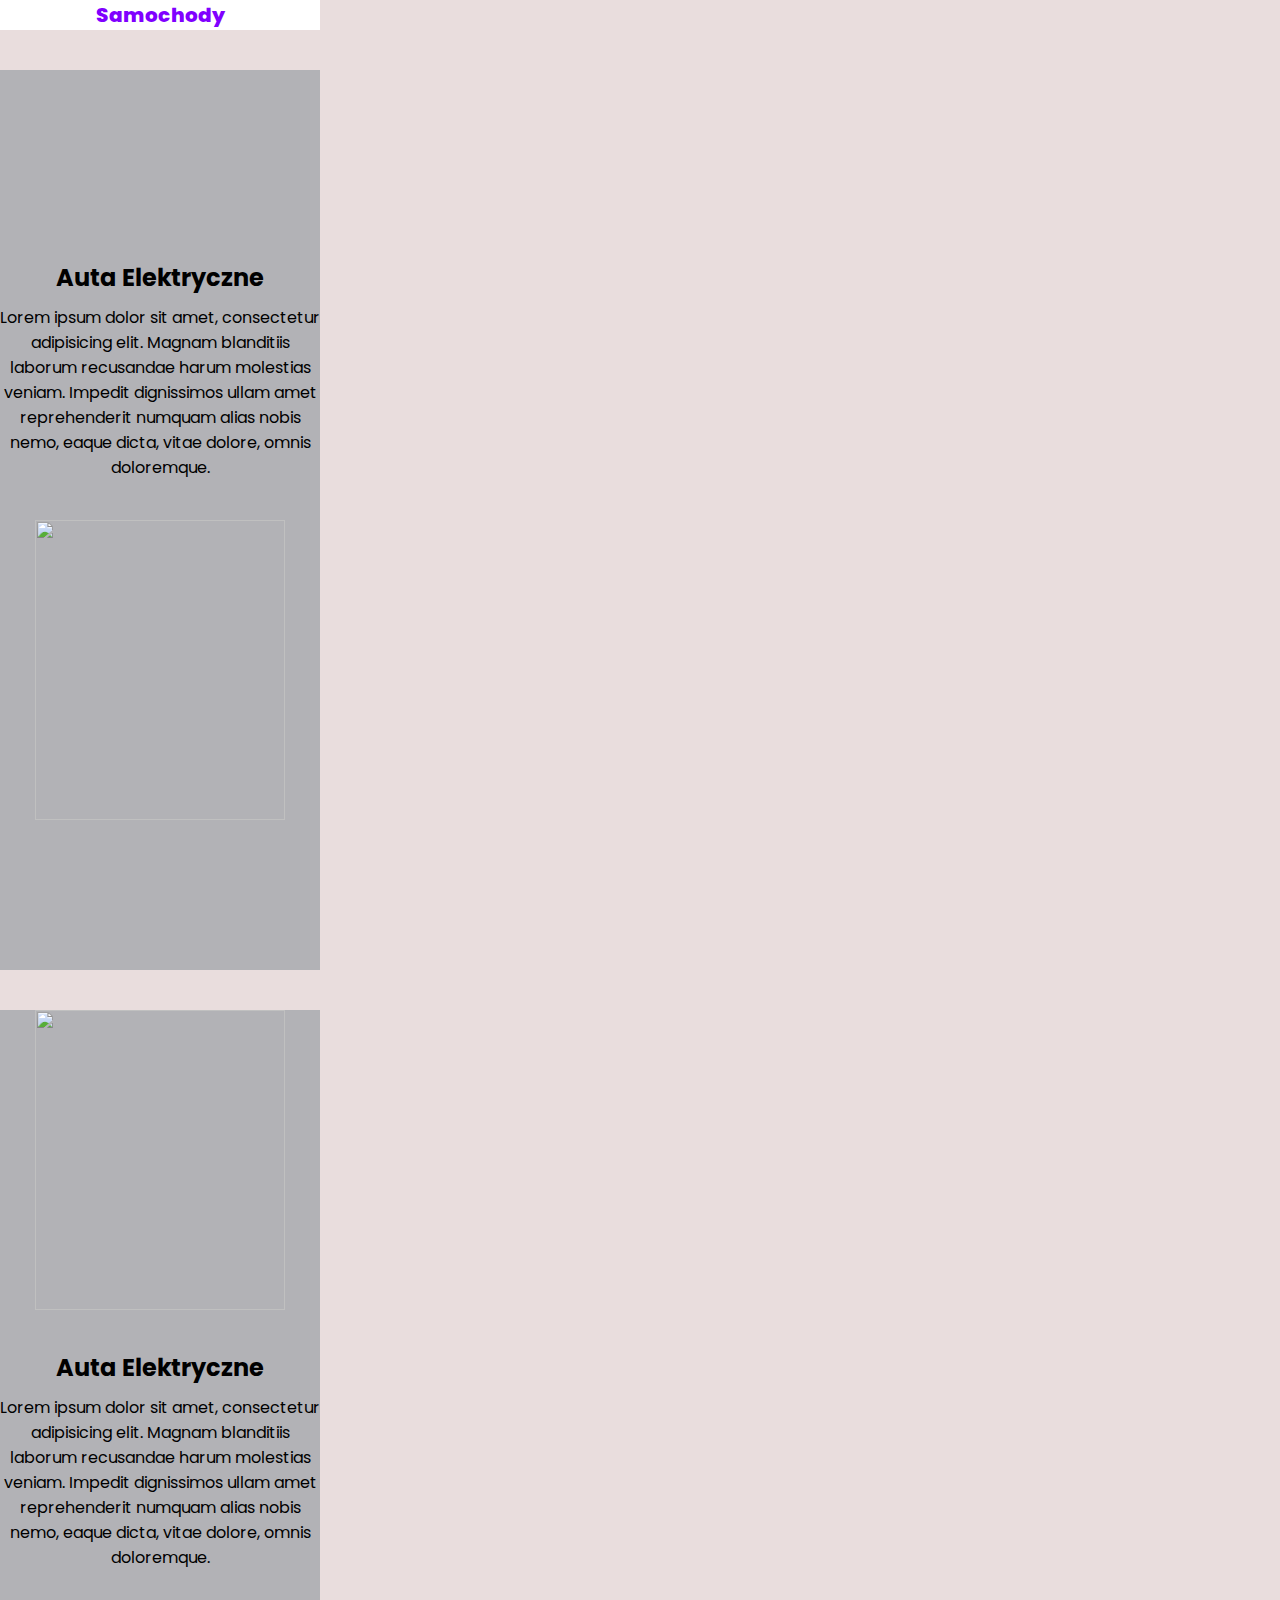
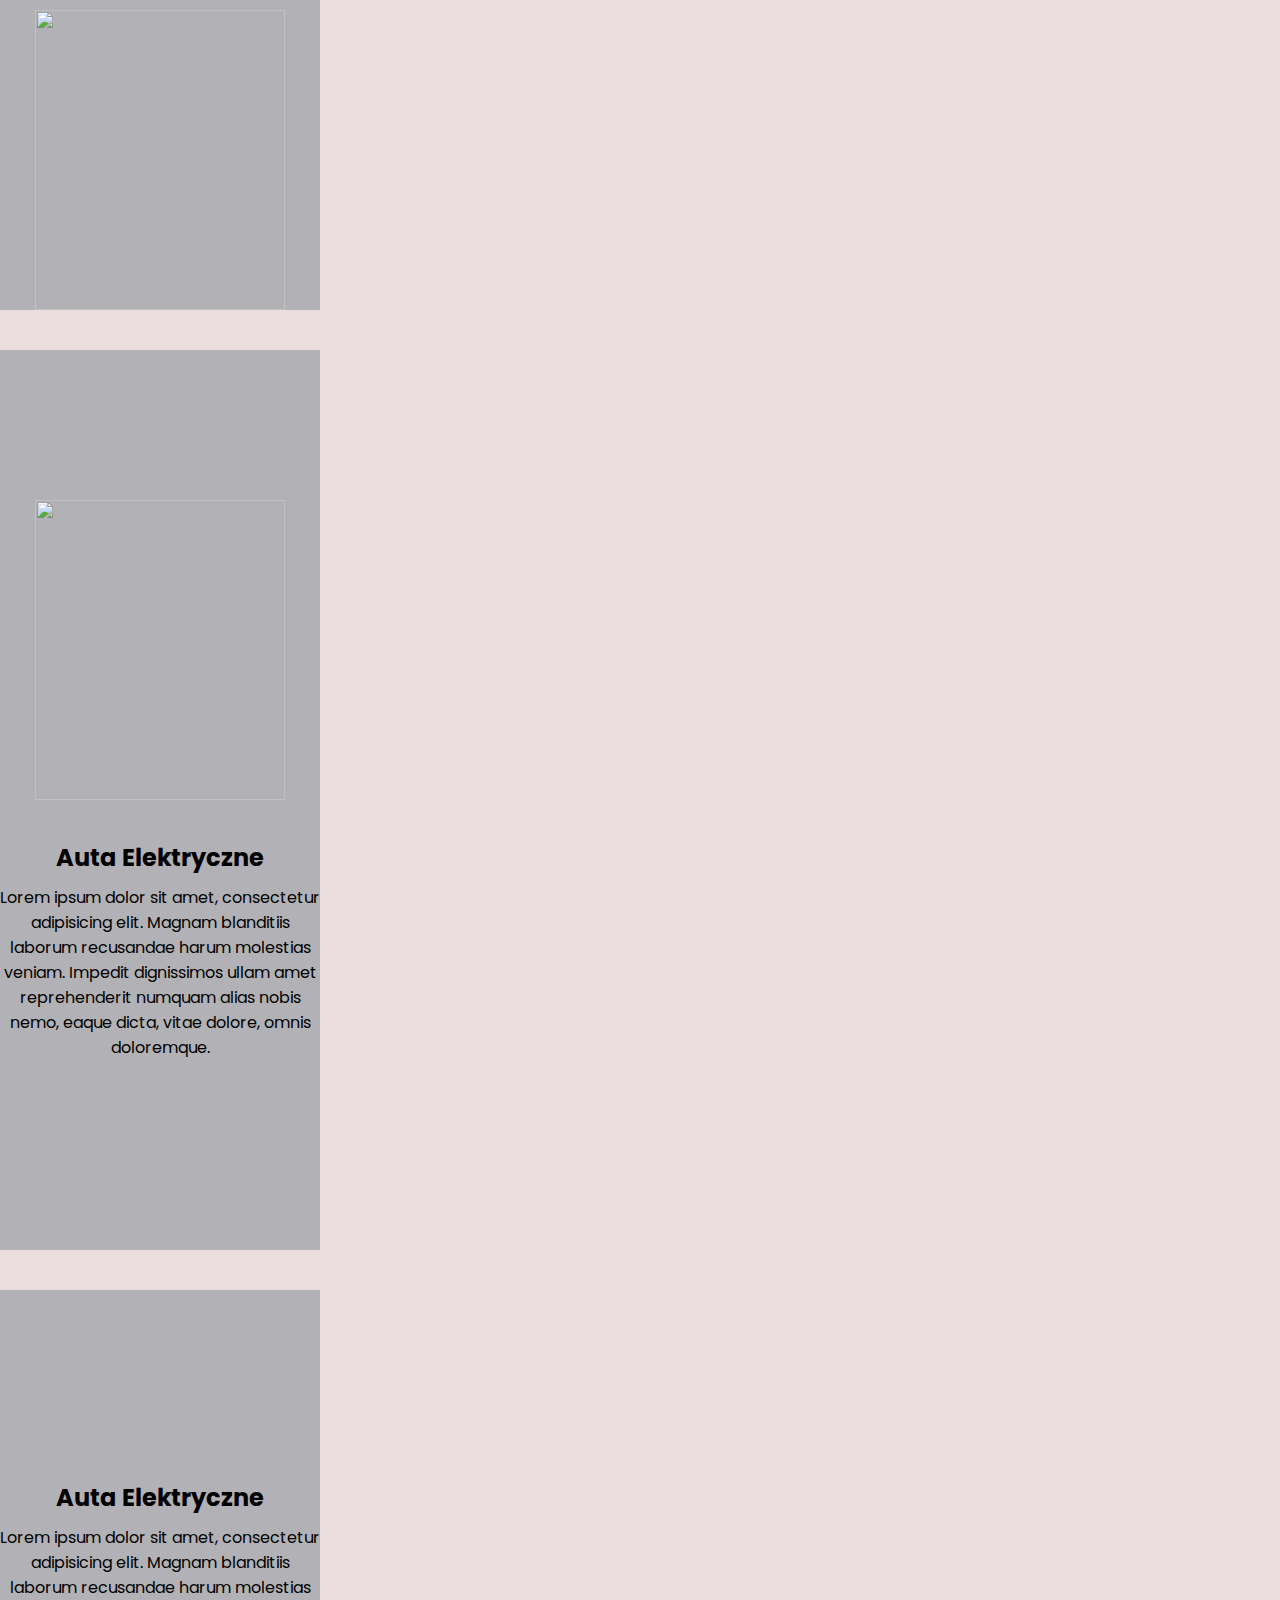
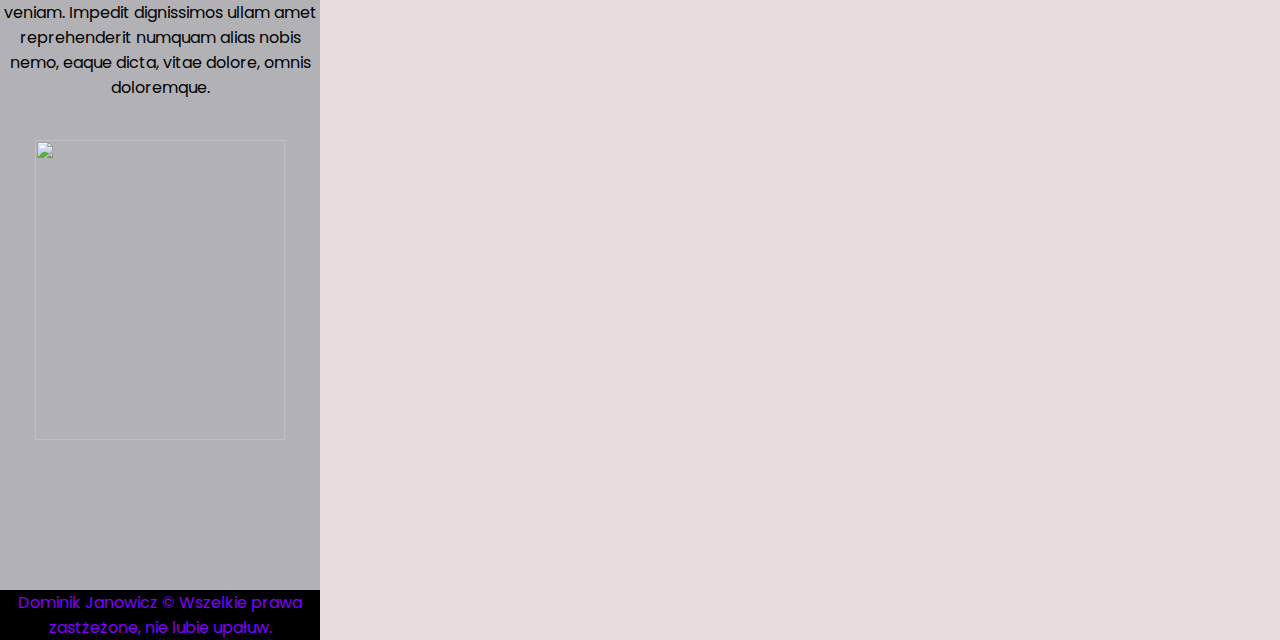
==== eletric.html @ dc26bbf5 "Add files via upload" ====
<!DOCTYPE html>
<html lang="en">
<head>
  <meta charset="UTF-8">
  <meta name="viewport" content="width=device-width, initial-scale=1.0">
  <title>Document</title>
<link rel="stylesheet" href="style.css">

</head>
<body>
  <label>
    <input type="checkbox">
    <div class="toggle">
      <div class="top_line common"></div>
      <div class="middle_line common"></div>
      <div class="bottom_line common"></div>
    </div>
    <div class="slide">
<h1>MENU</h1>
<ul>
  <li><a href="old.html">Stare</a></li>
  <li><a href="fintess.html">Sportowe</a></li>
  <li><a href="eletric.html">Elektryczne</a></li>
  <li><a href="formula.html">Formuła 1</a></li>
  
</ul>

    </div>
  </label>

  <div class="topheader"><h2 id="header">Samochody</h2></div>
<div class="menu2">
<a href="old.html"><div class="nav">Stare</div></a>
<a href="fintess.html"><div class="nav">Sportowe</div></a>
<a href="eletric.html"><div class="nav">Elektyczne</div></a>
<a href="formula.html"><div class="nav">Formuła 1</div></a>
</div>

<div class="margin"></div>

<div class="container">
  <div class="title">
    <h2>Auta Elektryczne</h2>
    <p>Lorem ipsum dolor sit amet, consectetur adipisicing elit. Magnam blanditiis laborum recusandae harum molestias veniam. Impedit dignissimos ullam amet reprehenderit numquam alias nobis nemo, eaque dicta, vitae dolore, omnis doloremque.</p>
  </div>
  <div class="img"><img src="c:\Users\Dominik\Desktop\www\cars\pexels-tom-fisk-3864110.jpg" alt="" width="500px" height="500px"></div>
</div>

<div class="margin"></div>

<div class="container">
  <div class="img2"><img src="c:\Users\Dominik\Desktop\www\cars\pexels-kelvin-valerio-1519192.jpg" alt="" width="400px" height="500px"></div>
  <div class="title2">
    <h2>Auta Elektryczne</h2>
    <p>Lorem ipsum dolor sit amet, consectetur adipisicing elit. Magnam blanditiis laborum recusandae harum molestias veniam. Impedit dignissimos ullam amet reprehenderit numquam alias nobis nemo, eaque dicta, vitae dolore, omnis doloremque.</p>
    </div>
    <div class="img3"><img src="c:\Users\Dominik\Desktop\www\cars\pexels-elina-fairytale-5076295.jpg" alt="" width="400px" height="500px"></div>

</div>

<div class="margin"></div>
<div class="container">
  <div class="img"><img src="c:\Users\Dominik\Desktop\www\cars\pexels-kindel-media-7785039.jpg" alt="" width="500px" height="500px"></div>
  
  <div class="title">
    <h2>Auta Elektryczne</h2>
    <p>Lorem ipsum dolor sit amet, consectetur adipisicing elit. Magnam blanditiis laborum recusandae harum molestias veniam. Impedit dignissimos ullam amet reprehenderit numquam alias nobis nemo, eaque dicta, vitae dolore, omnis doloremque.</p>
  </div>
  </div>

<div class="margin"></div>
<div class="container">
  <div class="title">
    <h2>Auta Elektryczne</h2>
    <p>Lorem ipsum dolor sit amet, consectetur adipisicing elit. Magnam blanditiis laborum recusandae harum molestias veniam. Impedit dignissimos ullam amet reprehenderit numquam alias nobis nemo, eaque dicta, vitae dolore, omnis doloremque.</p>
  </div>
  <div class="img"><img src="c:\Users\Dominik\Desktop\www\cars\pexels-mali-maeder-105296.jpg" alt="" width="500px" height="500px"></div>
</div>
<footer>
<div id="footer">
  Dominik Janowicz &copy; Wszelkie prawa zastżeżone, nie lubie upałuw.
  </div>
  </footer>


  
 



</body>
</html>
---- style.css ----
@import url('https://fonts.googleapis.com/css2?family=Poppins:ital,wght@0,100;0,200;0,300;0,400;0,500;0,600;0,700;0,800;0,900;1,100;1,200;1,300;1,400;1,500;1,600;1,700;1,800;1,900&display=swap');

* {
margin:0 ;
padding:0;
box-sizing: border-box;
font-family: "Poppins", sans-serif;
}

body{

background-color: rgb(233, 221, 221);
width: 1280px !important;
}
.slide{

height: 100%;
width: 180px;
position:fixed;
background-color: #fff;
transition: 0.5s ease;
transform: translateX(-180px);
}

h1{

color:#8000ff;
font-weight: 800;
text-align: right;
padding: 10px 30px;
pointer-events: none;
}
ul li{

list-style-type:none;
margin-left:10px;

}

ul li a {

    color:#8000ff;
    font-weight: 500;
    padding:5px 0;
    display:block;
    text-decoration: none;
    transition: 0.2s ease-out;

}
ul li:hover a {

color:#fff;
background-color:#8000ff ;

}

input {

display:none;
visibility: hidden;
-webkit-appearance: none;

}
.toggle{

position: fixed;
height:30px;
width: 30px;
z-index: 1;
background-color: #fff;
cursor:pointer;
border-radius:2px;
top:20px;
left:15px;
box-shadow: 0 0 10px rgb(66, 64, 64);
}
.toggle .common{

position:absolute;
height:2px;
width: 20px;
background-color:#8000ff; 
border-radius:50px;
transition: 0.3s ease;
}

.toggle .top_line{

top:30%;
left:15%;
transform: translate(-50% -50%);
}
.toggle .middle_line{

    top:50%;
    left:15%;
    transform: translate(-50% -50%);
    }
    .toggle .bottom_line{

        top:70%;
        left:15%;
        transform: translate(-50% -50%);
        }
input:checked ~ .toggle .top_line{

left:2px;
top:14px;
width:25px;
transform: rotate(45deg);

}     
input:checked ~ .toggle .bottom_line{

    left:2px;
    top:14px;
    width:25px;
    transform: rotate(-45deg);
    
     }  
     input:checked ~ .toggle .middle_line{

       opacity: 0;
    transform: translateX(20px);
     }
input:checked ~ .slide{

transform: translateX(0);
box-shadow: 0 0 15px rgba(0,0,0,0.5);
}
































#header {

    color:#8000ff;
    font-weight: 800;
    text-align: center;
   padding: 10px;
    pointer-events: none;
    letter-spacing:20px;
    font-size:40px;
    
    }
.topheader{

    background-color: white;
 
}

.menu2{
    background-color: rgb(34, 31, 31);
display: flex;
position: sticky;

top:0;

}
.menu2 a {
    
    text-decoration: none;
    color:#fff
    }


.nav{
    
    
    
width: 320px;
text-align: center;
height: 50px;
align-items: center;
justify-content: center;
border: 2px solid rgb(34, 30, 30) ;
padding: 10px;

}


.nav:hover{

    background-color:#8000ff;
cursor: pointer;
}
.margin{

margin-top: 40px;


}

.container{

display: flex;
background-color: #b2b2b6;
width:1240px;
height: 600px;

margin:20px;
}

.title{

margin-left:10px;
display: flex;
flex-direction: column;
align-items: center;
justify-content: center;
width: 600px;
height: 600px;
text-align: center;
}

.title > h2 {

margin-bottom:10px;

}

.img{


display: flex;
justify-content: center;
align-items: center;
margin-left:50px;

}
.title2{

    margin-left:10px;
    display: flex;
    flex-direction: column;
    align-items: center;
    justify-content: center;
    width: 400px;
    height: 600px;
    text-align: center;
    }

    .title2 > h2 {

        margin-bottom:10px;
        
        }

        .img2{


            display: flex;
            justify-content: center;
            align-items: center;
            margin-left:50px;
            
            }
            .img3{


                display: flex;
                justify-content: center;
                align-items: center;
                margin-right:50px;
                
                }

#footer{

text-align: center;
color: #8000ff;
background: black ;
}

















@media (min-width:320px) {
.toggle{
    display: none;

}
}

@media (min-width:320px) {
    .toggle{
  
        top:0px;
    left:5px;
    }
    #header{

      
        font-size:20px;
      padding:0;
      letter-spacing: 0;
     
      
}
.topheader{

width: 320px;

}
.menu2{

display:none;
background: red;
}
.container{

    width: 320px;
    margin:0;
    padding:0;
    display:flex;
    flex-direction:column;
    height: 900px;
    justify-content:center;
    align-items:center;
}
.title{
    overflow-wrap:break-word;
    width: 320px;
    height: 300px;
    padding:0;
    margin-bottom: 0px;
    margin-left:0px;
}
.title2{
    overflow-wrap:break-word;
padding:0;

    width: 320px;
    height: 300px;
    margin-left:0px;
}
.img{
   
    margin-left:0;
    margin-top:0px;
}
.img2{
   
    margin-left:0
}
.img3{
   
    margin-right:0
}
img{

width: 250px;
height:300px;
display: flex;
justify-content: center;
align-items: center;
}
#footer{

width: 320px;

}
body{

width: 320px !important;

}

}
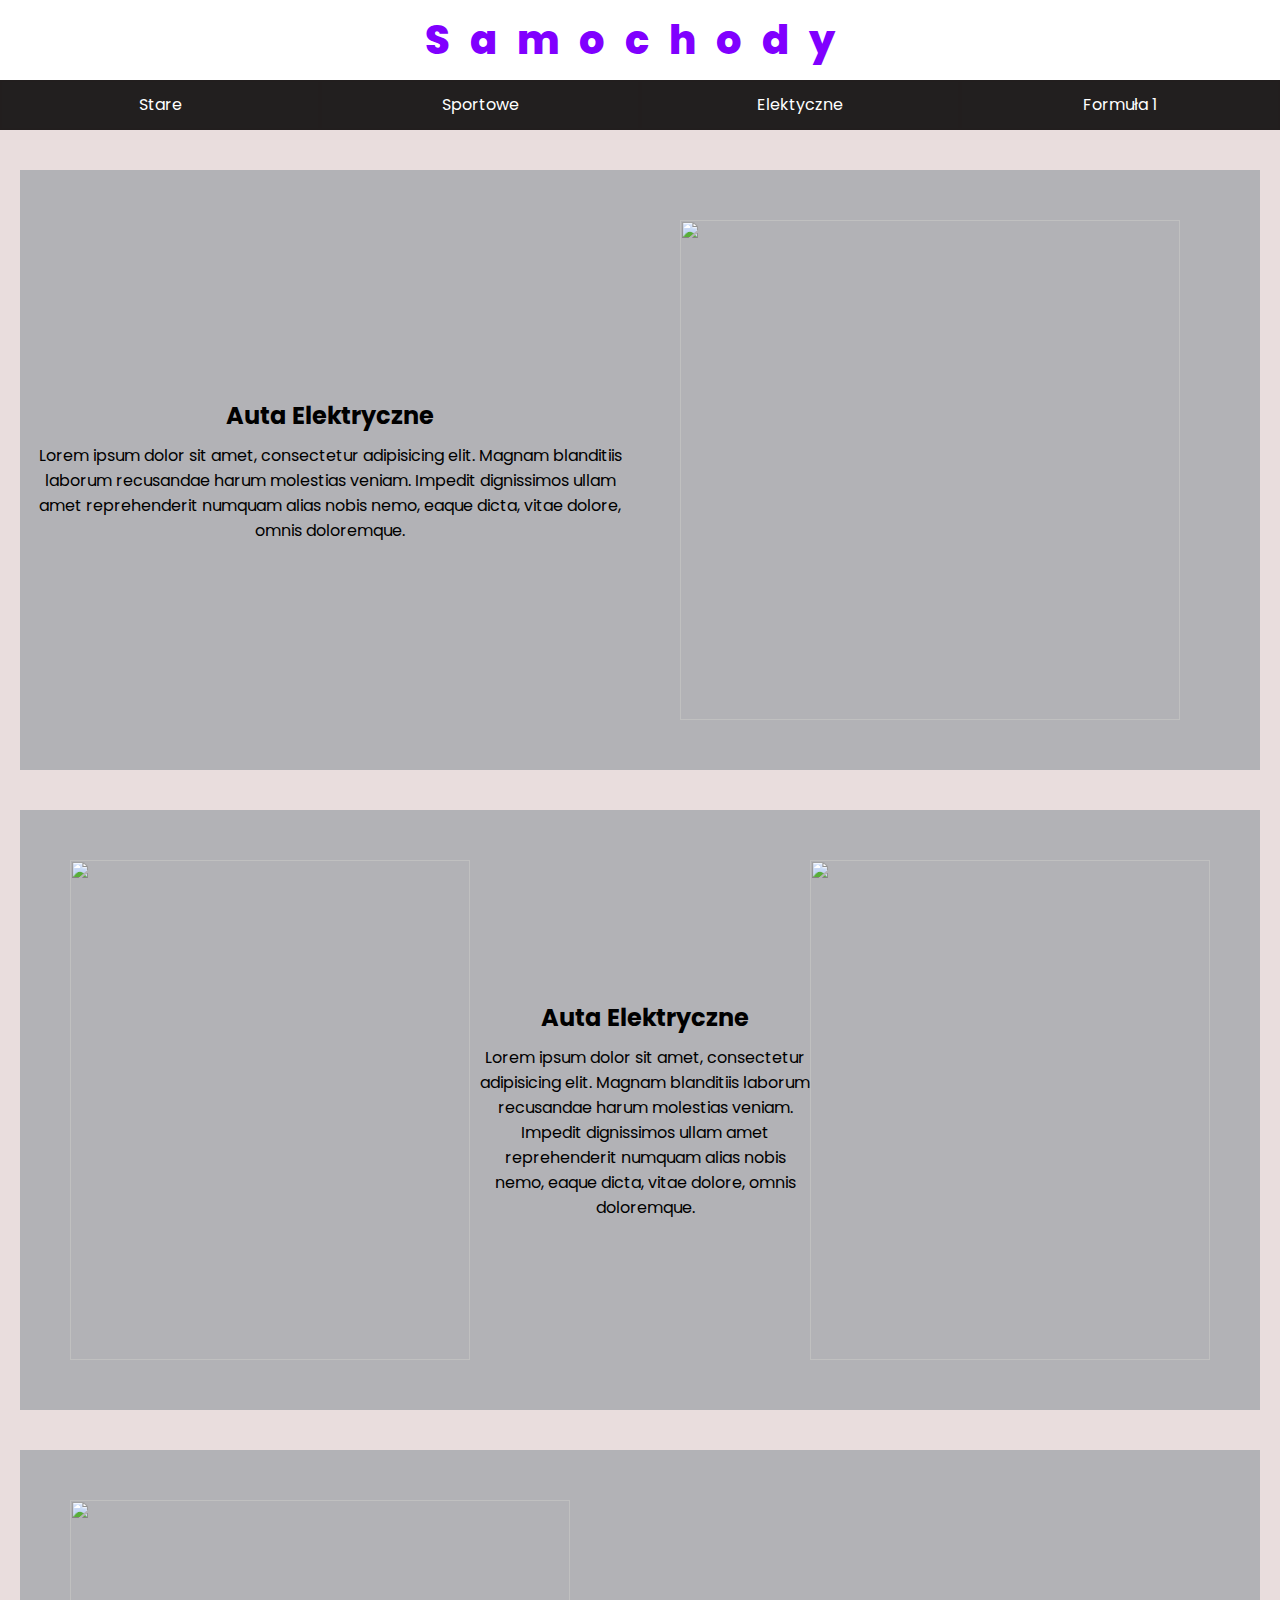
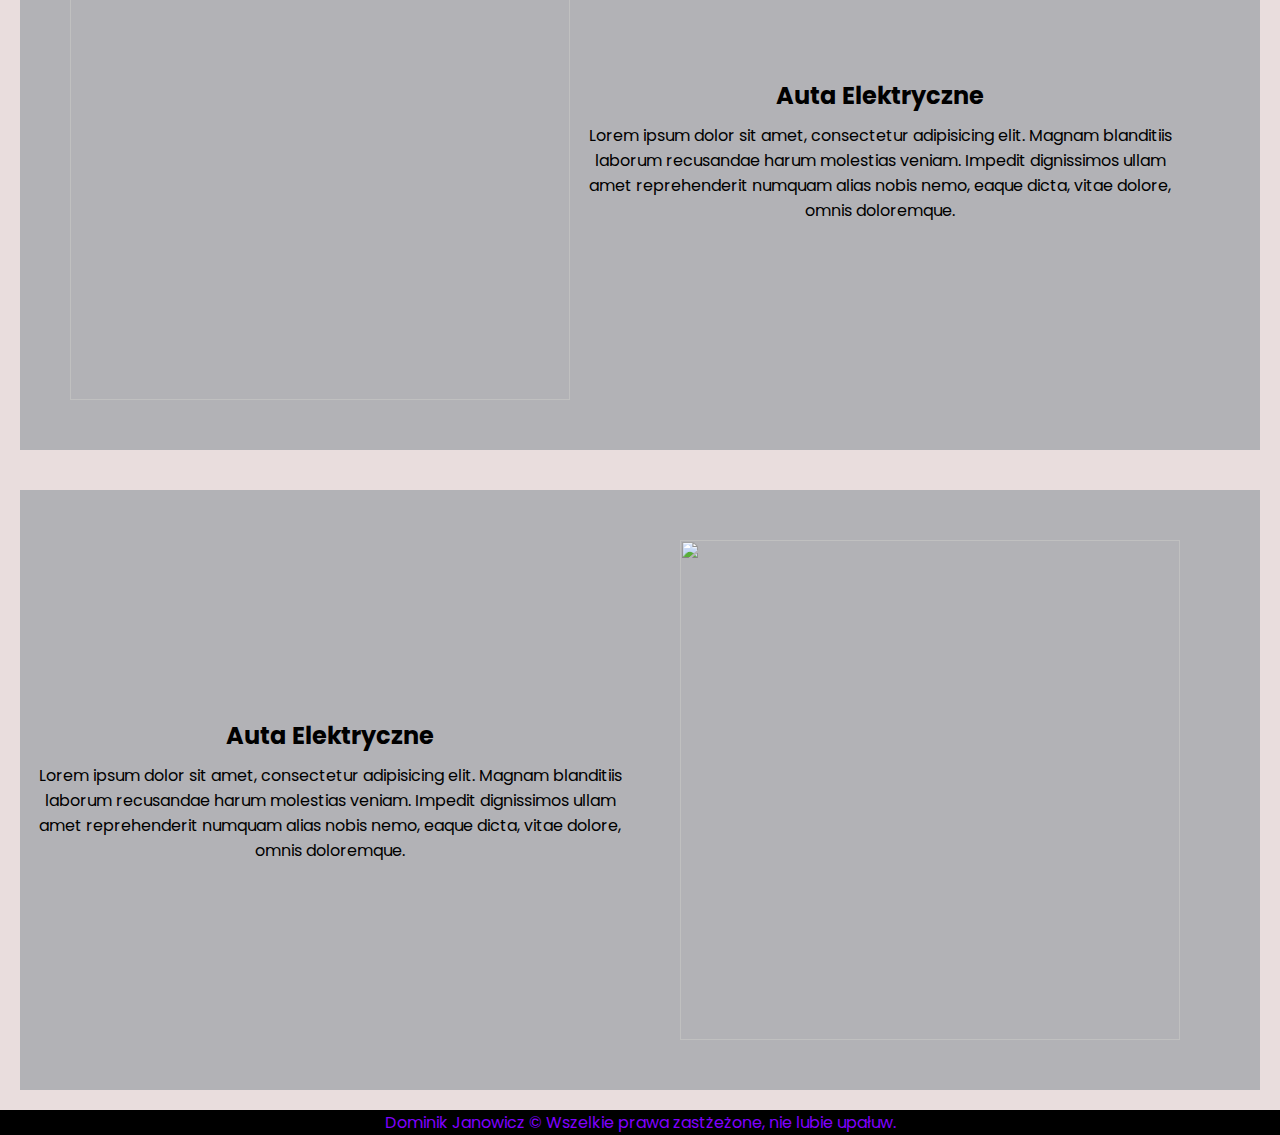
==== commit 762f22e1: "Add files via upload" ====
--- a/eletric.html
+++ b/eletric.html
@@ -43,24 +43,24 @@
     <h2>Auta Elektryczne</h2>
     <p>Lorem ipsum dolor sit amet, consectetur adipisicing elit. Magnam blanditiis laborum recusandae harum molestias veniam. Impedit dignissimos ullam amet reprehenderit numquam alias nobis nemo, eaque dicta, vitae dolore, omnis doloremque.</p>
   </div>
-  <div class="img"><img src="c:\Users\Dominik\Desktop\www\cars\pexels-tom-fisk-3864110.jpg" alt="" width="500px" height="500px"></div>
+  <div class="img"><img src="c:\Users\Dominik\Desktop\www\cars\pexels-torsten-dettlaff-70912.jpg" alt="" width="500px" height="500px"></div>
 </div>
 
 <div class="margin"></div>
 
 <div class="container">
-  <div class="img2"><img src="c:\Users\Dominik\Desktop\www\cars\pexels-kelvin-valerio-1519192.jpg" alt="" width="400px" height="500px"></div>
+  <div class="img2"><img src="c:\Users\Dominik\Desktop\www\cars\pexels-mali-maeder-105296.jpg" alt="" width="400px" height="500px"></div>
   <div class="title2">
     <h2>Auta Elektryczne</h2>
     <p>Lorem ipsum dolor sit amet, consectetur adipisicing elit. Magnam blanditiis laborum recusandae harum molestias veniam. Impedit dignissimos ullam amet reprehenderit numquam alias nobis nemo, eaque dicta, vitae dolore, omnis doloremque.</p>
     </div>
-    <div class="img3"><img src="c:\Users\Dominik\Desktop\www\cars\pexels-elina-fairytale-5076295.jpg" alt="" width="400px" height="500px"></div>
+    <div class="img3"><img src="c:\Users\Dominik\Desktop\www\cars\pexels-kindel-media-9799756.jpg" alt="" width="400px" height="500px"></div>
 
 </div>
 
 <div class="margin"></div>
 <div class="container">
-  <div class="img"><img src="c:\Users\Dominik\Desktop\www\cars\pexels-kindel-media-7785039.jpg" alt="" width="500px" height="500px"></div>
+  <div class="img"><img src="c:\Users\Dominik\Desktop\www\cars\pexels-ivan-hassib-3743542.jpg" alt="" width="500px" height="500px"></div>
   
   <div class="title">
     <h2>Auta Elektryczne</h2>
@@ -74,7 +74,7 @@
     <h2>Auta Elektryczne</h2>
     <p>Lorem ipsum dolor sit amet, consectetur adipisicing elit. Magnam blanditiis laborum recusandae harum molestias veniam. Impedit dignissimos ullam amet reprehenderit numquam alias nobis nemo, eaque dicta, vitae dolore, omnis doloremque.</p>
   </div>
-  <div class="img"><img src="c:\Users\Dominik\Desktop\www\cars\pexels-mali-maeder-105296.jpg" alt="" width="500px" height="500px"></div>
+  <div class="img"><img src="c:\Users\Dominik\Desktop\www\cars\pexels-elina-fairytale-5076295.jpg" alt="" width="500px" height="500px"></div>
 </div>
 <footer>
 <div id="footer">
--- a/style.css
+++ b/style.css
@@ -323,7 +323,7 @@
 }
 }
 
-@media (min-width:320px) {
+@media (max-width:320px) {
     .toggle{
   
         top:0px;
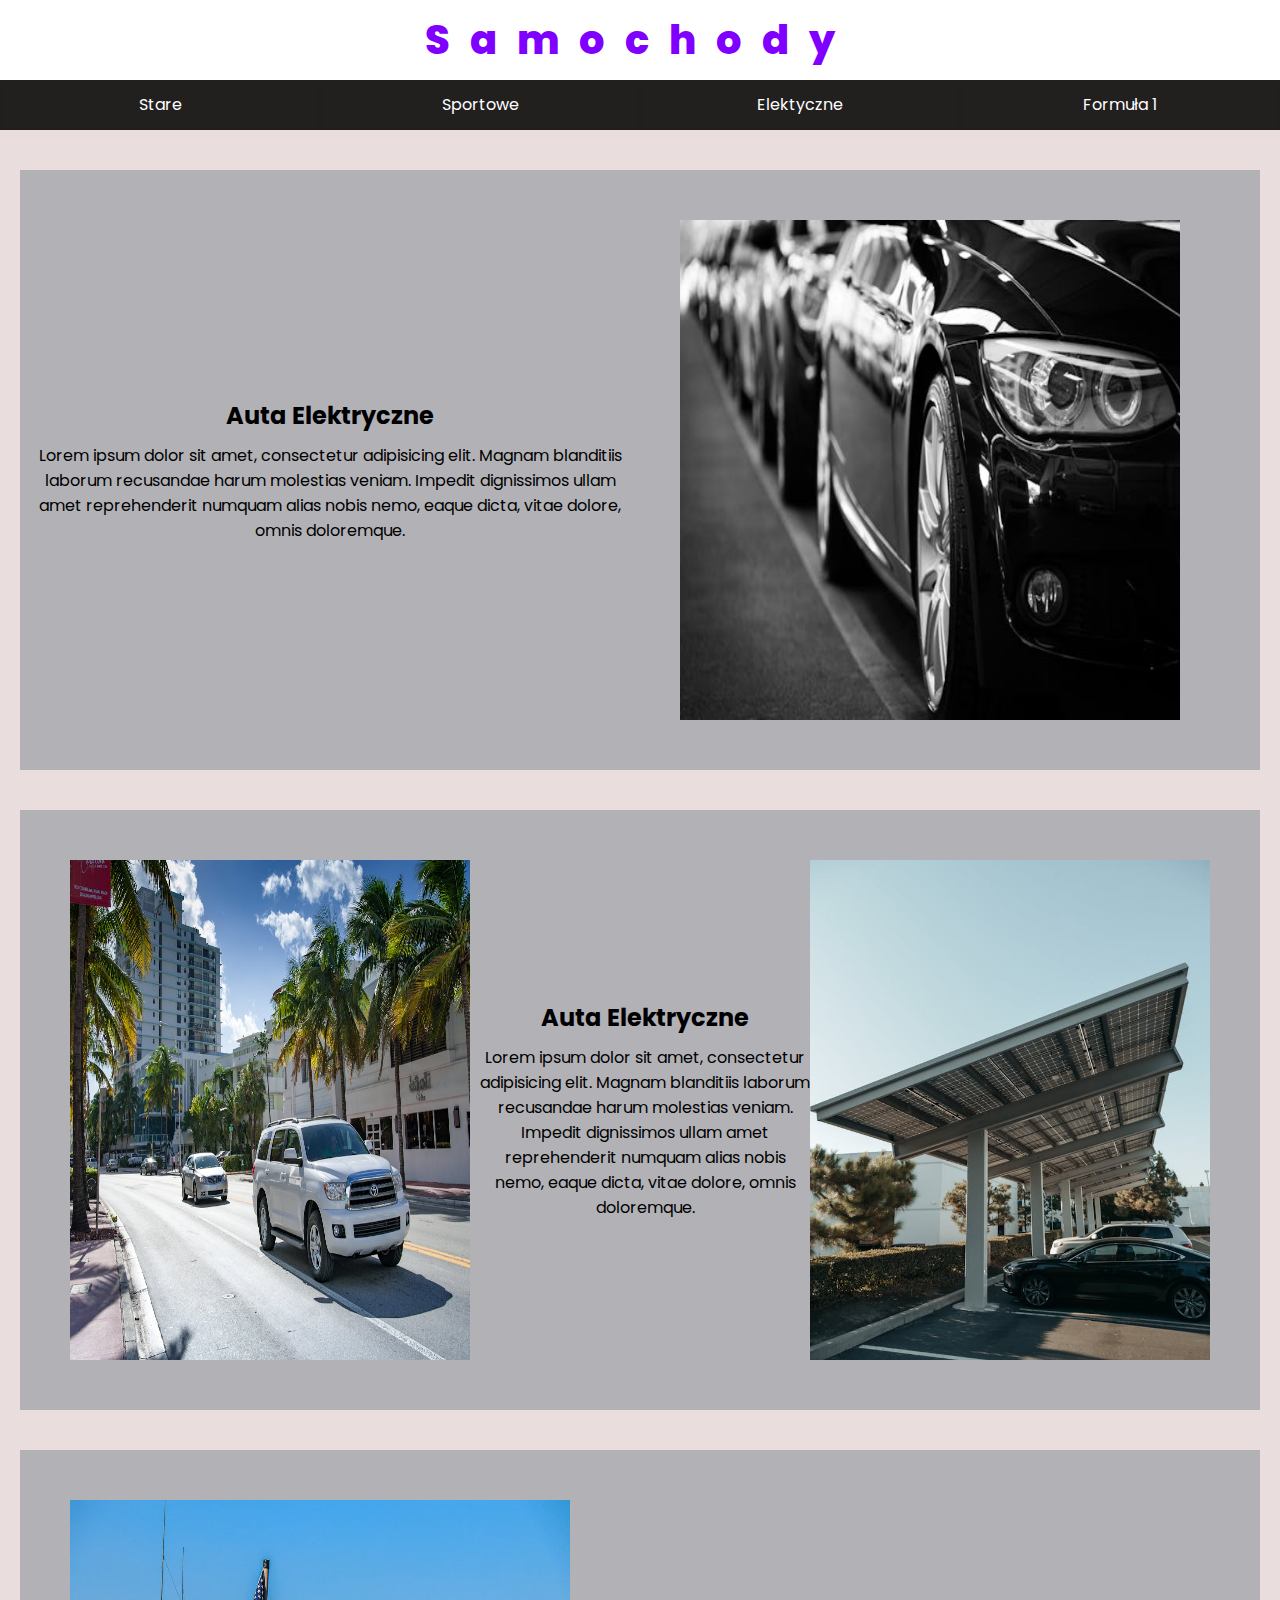
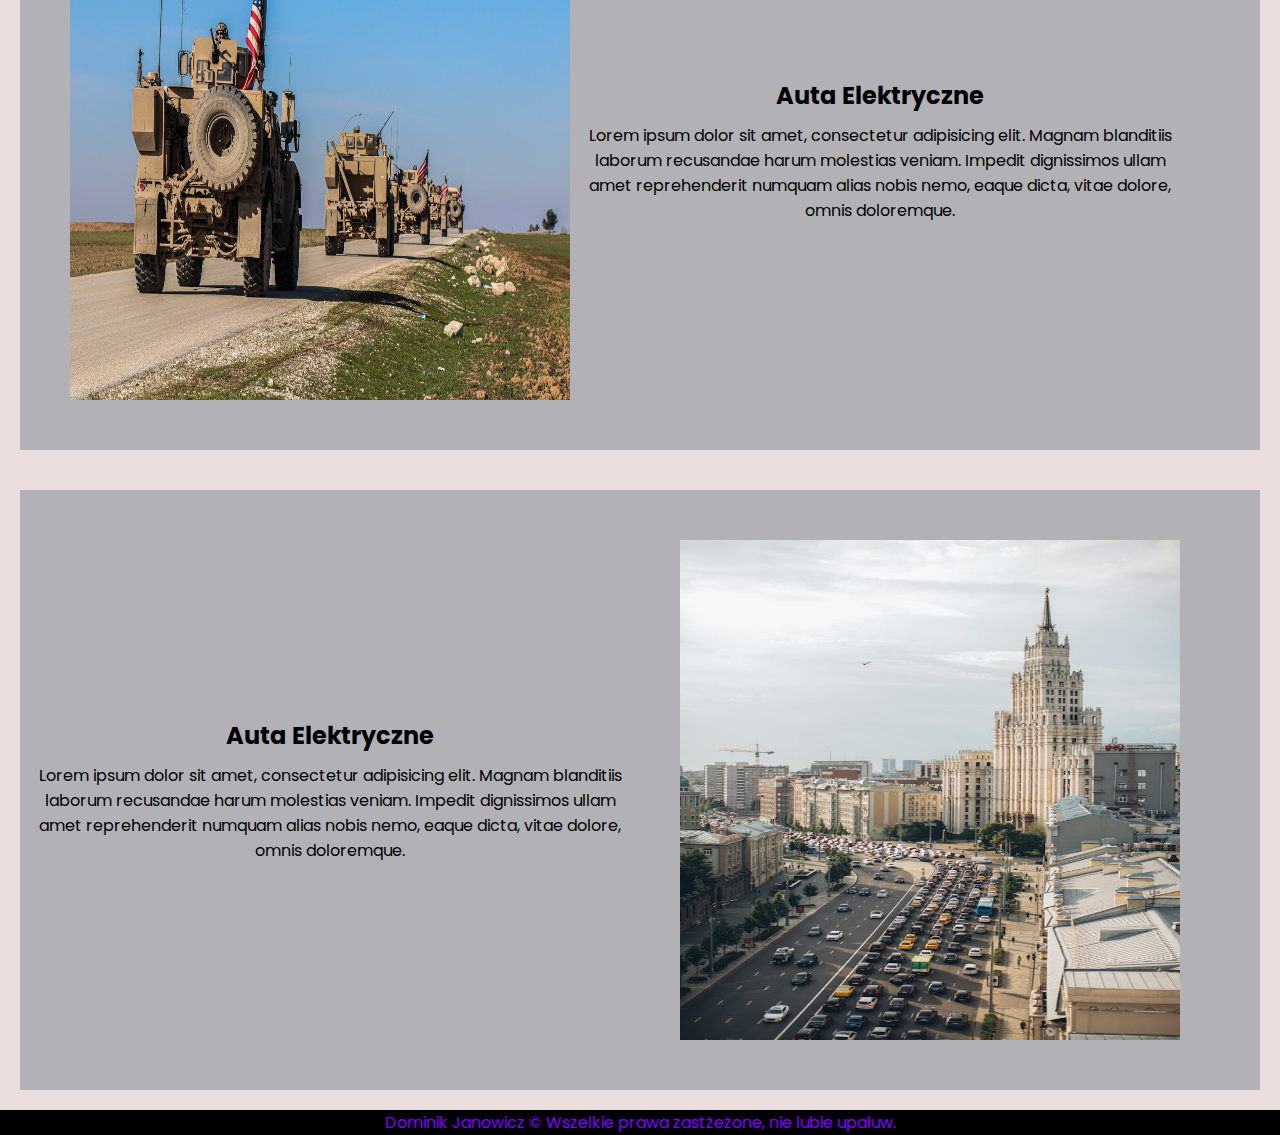
==== commit 5a7fa481: "Add files via upload" ====
--- a/eletric.html
+++ b/eletric.html
@@ -43,24 +43,24 @@
     <h2>Auta Elektryczne</h2>
     <p>Lorem ipsum dolor sit amet, consectetur adipisicing elit. Magnam blanditiis laborum recusandae harum molestias veniam. Impedit dignissimos ullam amet reprehenderit numquam alias nobis nemo, eaque dicta, vitae dolore, omnis doloremque.</p>
   </div>
-  <div class="img"><img src="c:\Users\Dominik\Desktop\www\cars\pexels-torsten-dettlaff-70912.jpg" alt="" width="500px" height="500px"></div>
+  <div class="img"><img src="pexels-torsten-dettlaff-70912.jpg" alt="" width="500px" height="500px"></div>
 </div>
 
 <div class="margin"></div>
 
 <div class="container">
-  <div class="img2"><img src="c:\Users\Dominik\Desktop\www\cars\pexels-mali-maeder-105296.jpg" alt="" width="400px" height="500px"></div>
+  <div class="img2"><img src="pexels-mali-maeder-105296.jpg" alt="" width="400px" height="500px"></div>
   <div class="title2">
     <h2>Auta Elektryczne</h2>
     <p>Lorem ipsum dolor sit amet, consectetur adipisicing elit. Magnam blanditiis laborum recusandae harum molestias veniam. Impedit dignissimos ullam amet reprehenderit numquam alias nobis nemo, eaque dicta, vitae dolore, omnis doloremque.</p>
     </div>
-    <div class="img3"><img src="c:\Users\Dominik\Desktop\www\cars\pexels-kindel-media-9799756.jpg" alt="" width="400px" height="500px"></div>
+    <div class="img3"><img src="pexels-kindel-media-9799756.jpg" alt="" width="400px" height="500px"></div>
 
 </div>
 
 <div class="margin"></div>
 <div class="container">
-  <div class="img"><img src="c:\Users\Dominik\Desktop\www\cars\pexels-ivan-hassib-3743542.jpg" alt="" width="500px" height="500px"></div>
+  <div class="img"><img src="pexels-ivan-hassib-3743542.jpg" alt="" width="500px" height="500px"></div>
   
   <div class="title">
     <h2>Auta Elektryczne</h2>
@@ -74,7 +74,7 @@
     <h2>Auta Elektryczne</h2>
     <p>Lorem ipsum dolor sit amet, consectetur adipisicing elit. Magnam blanditiis laborum recusandae harum molestias veniam. Impedit dignissimos ullam amet reprehenderit numquam alias nobis nemo, eaque dicta, vitae dolore, omnis doloremque.</p>
   </div>
-  <div class="img"><img src="c:\Users\Dominik\Desktop\www\cars\pexels-elina-fairytale-5076295.jpg" alt="" width="500px" height="500px"></div>
+  <div class="img"><img src="pexels-elina-fairytale-5076295.jpg" alt="" width="500px" height="500px"></div>
 </div>
 <footer>
 <div id="footer">
